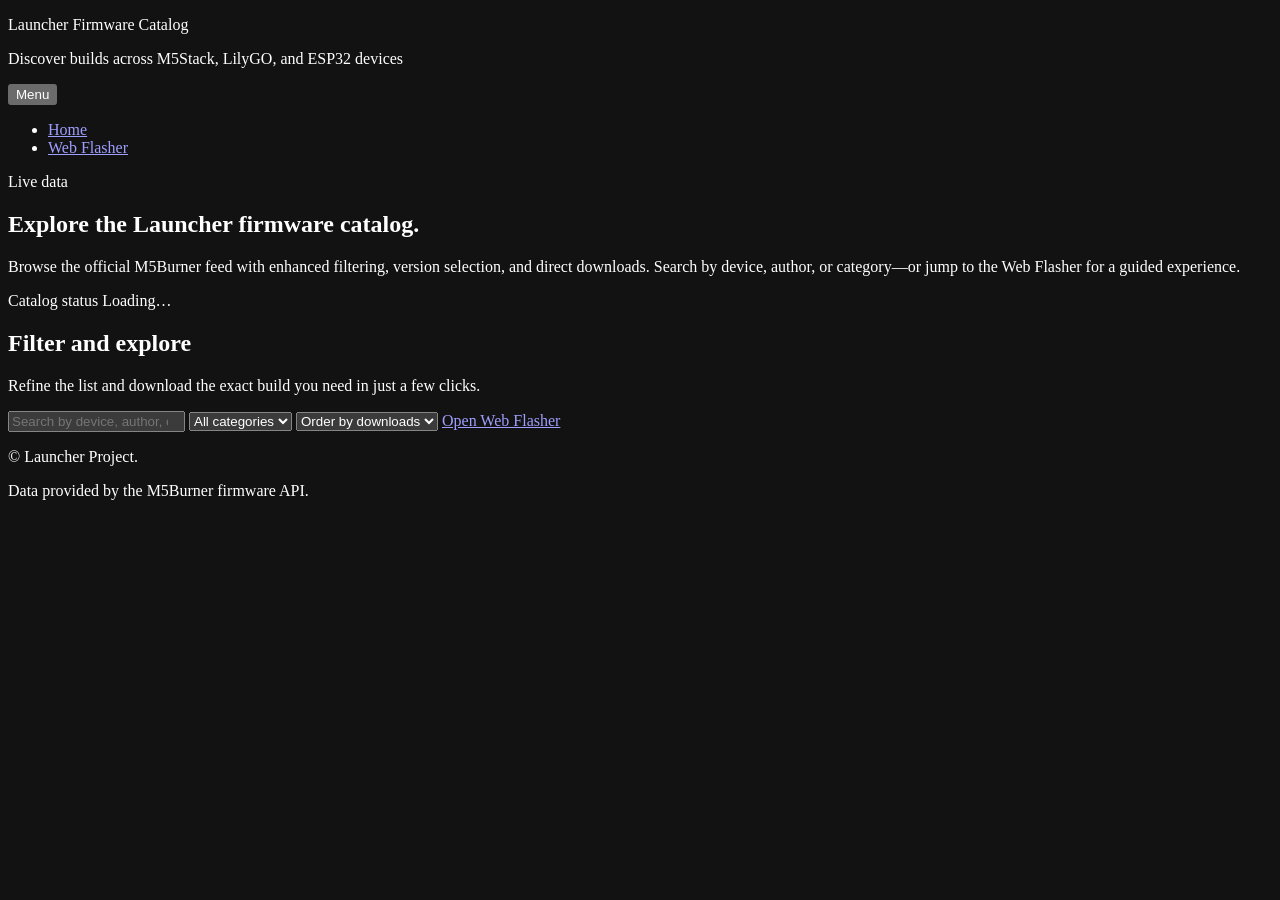
==== src/pages/catalog.html @ cca060f1 "improvements" ====
<!DOCTYPE html>
<html lang="en">
  <head>
    <meta charset="utf-8" />
    <meta name="viewport" content="width=device-width, initial-scale=1" />
    <meta name="description" content="Launcher firmware catalog with direct download links." />
    <meta name="color-scheme" content="dark" />
    <title>Launcher Firmware Catalog</title>
    <link rel="stylesheet" href="assets/css/main.css" />
  </head>
  <body class="page-catalog">
    <header>
      <div class="navbar">
        <div class="brand">
          <p class="brand__title">Launcher Firmware Catalog</p>
          <p class="brand__subtitle">Discover builds across M5Stack, LilyGO, and ESP32 devices</p>
        </div>
        <button
          class="navbar__toggle"
          type="button"
          aria-expanded="false"
          aria-controls="site-navigation"
          data-nav-toggle
        >
          Menu
        </button>
        <nav class="navbar__menu" id="site-navigation" data-nav tabindex="-1">
          <ul class="navbar__list">
            <li><a class="navbar__link" href="index.html">Home</a></li>
            <li><a class="navbar__link" href="webflasher.html">Web Flasher</a></li>
          </ul>
        </nav>
      </div>
    </header>
    <main>
      <section class="hero hero--compact" tabindex="-1">
        <span class="hero__badge">Live data</span>
        <h1 class="hero__title">Explore the Launcher firmware catalog.</h1>
        <p class="hero__description">
          Browse the official M5Burner feed with enhanced filtering, version selection, and direct downloads.
          Search by device, author, or category—or jump to the Web Flasher for a guided experience.
        </p>
        <div class="tile">
          <span class="tile__label">Catalog status</span>
          <span class="tile__value" data-catalog-count>Loading…</span>
        </div>
      </section>

      <section class="section section--compact" tabindex="-1">
        <h2 class="section__heading">Filter and explore</h2>
        <p class="section__lead">Refine the list and download the exact build you need in just a few clicks.</p>
        <div class="catalog">
          <div class="catalog__controls">
            <input
              class="catalog__search"
              type="search"
              placeholder="Search by device, author, or tag"
              aria-label="Search firmware"
              data-catalog-search
            />
            <select class="catalog__search" data-catalog-category aria-label="Filter by category">
              <option value="all">All categories</option>
            </select>
            <select class="catalog__search catalog__search--order" data-catalog-order aria-label="Order by">
              <option value="downloads">Order by downloads</option>
              <option value="name">Order by name</option>
            </select>
            <a class="button button--ghost" href="webflasher.html">Open Web Flasher</a>
          </div>
          <p class="card__description" data-catalog-status></p>
          <div class="catalog__list" data-catalog-list></div>
          <p class="catalog__empty" data-catalog-empty hidden>No firmware matches your filters yet.</p>
        </div>
      </section>
    </main>
    <footer>
      <div class="footer__inner">
        <p>&copy; <span data-year></span> Launcher Project.</p>
        <p>Data provided by the M5Burner firmware API.</p>
      </div>
    </footer>
    <script type="module" src="assets/js/main.js"></script>
    <script type="module" src="assets/js/catalog.js"></script>
  </body>
</html>
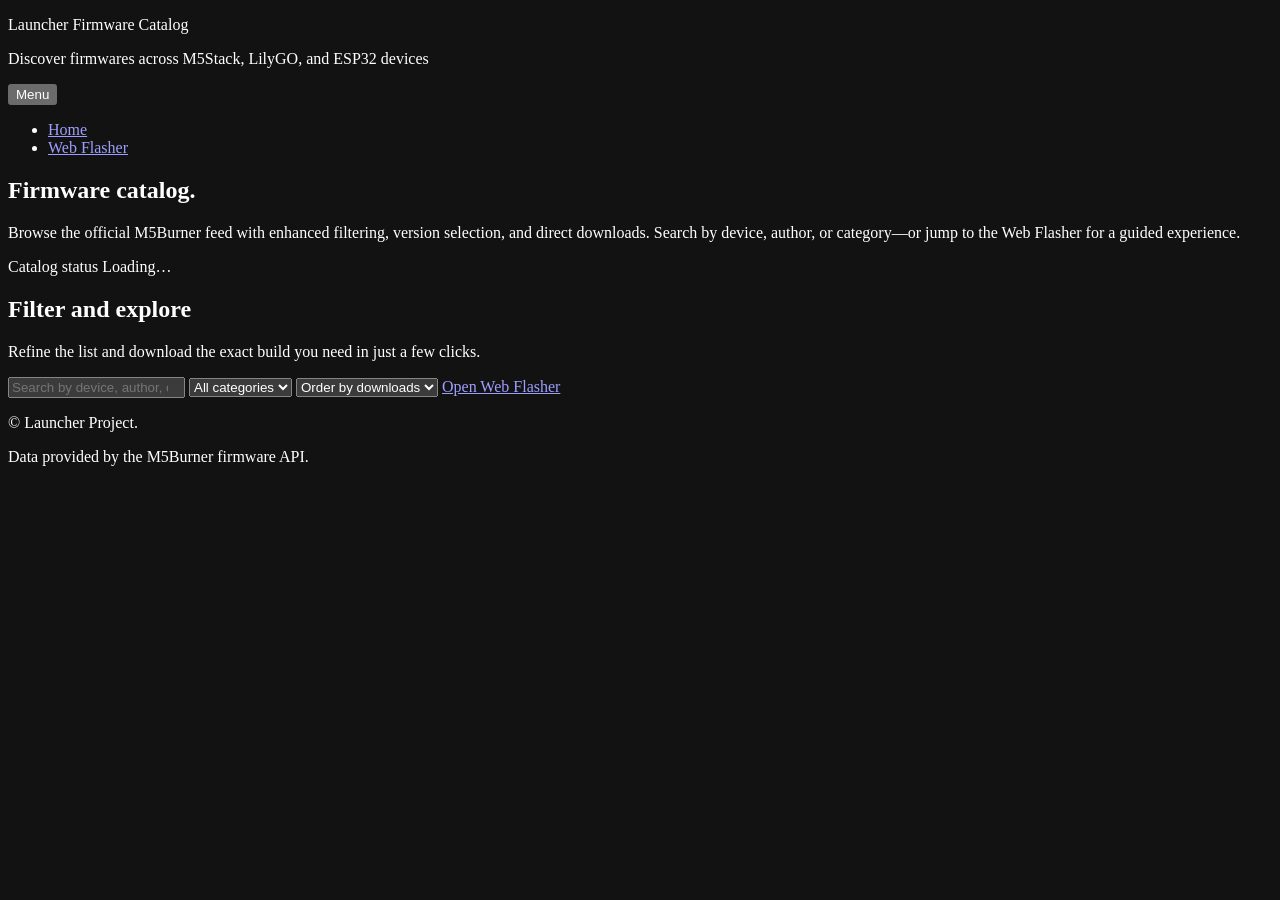
==== commit dd6eefd4: "flasher estilizado" ====
--- a/src/pages/catalog.html
+++ b/src/pages/catalog.html
@@ -13,7 +13,7 @@
       <div class="navbar">
         <div class="brand">
           <p class="brand__title">Launcher Firmware Catalog</p>
-          <p class="brand__subtitle">Discover builds across M5Stack, LilyGO, and ESP32 devices</p>
+          <p class="brand__subtitle">Discover firmwares across M5Stack, LilyGO, and ESP32 devices</p>
         </div>
         <button
           class="navbar__toggle"
@@ -34,8 +34,7 @@
     </header>
     <main>
       <section class="hero hero--compact" tabindex="-1">
-        <span class="hero__badge">Live data</span>
-        <h1 class="hero__title">Explore the Launcher firmware catalog.</h1>
+        <h1 class="hero__title">Firmware catalog.</h1>
         <p class="hero__description">
           Browse the official M5Burner feed with enhanced filtering, version selection, and direct downloads.
           Search by device, author, or category—or jump to the Web Flasher for a guided experience.
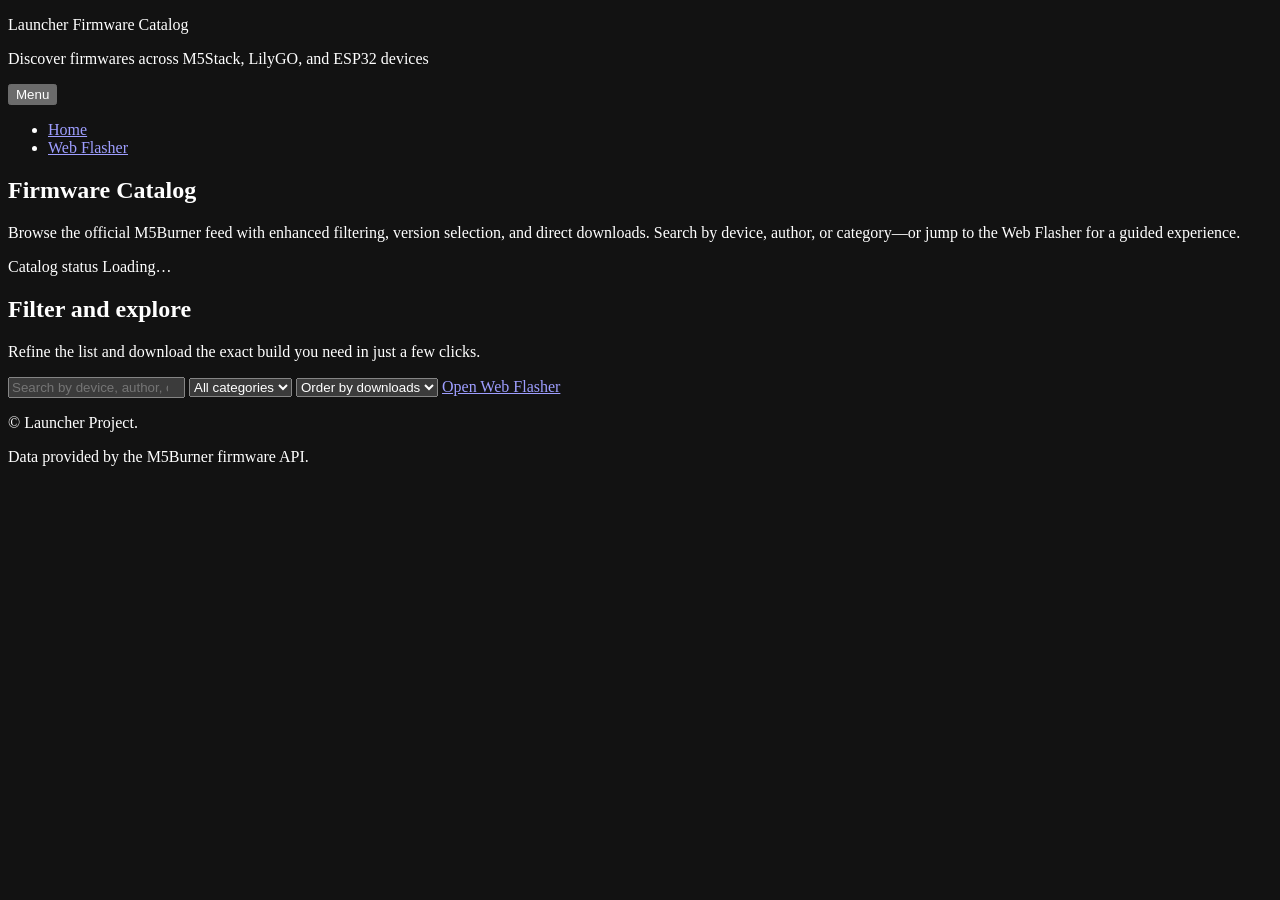
==== commit 9333ae04: "Merge pull request #234 from bmorcelli/codex/create-project-page-with-typescript Route manifests thr" ====
--- a/src/pages/catalog.html
+++ b/src/pages/catalog.html
@@ -34,7 +34,7 @@
     </header>
     <main>
       <section class="hero hero--compact" tabindex="-1">
-        <h1 class="hero__title">Firmware catalog.</h1>
+        <h1 class="hero__title">Firmware Catalog</h1>
         <p class="hero__description">
           Browse the official M5Burner feed with enhanced filtering, version selection, and direct downloads.
           Search by device, author, or category—or jump to the Web Flasher for a guided experience.
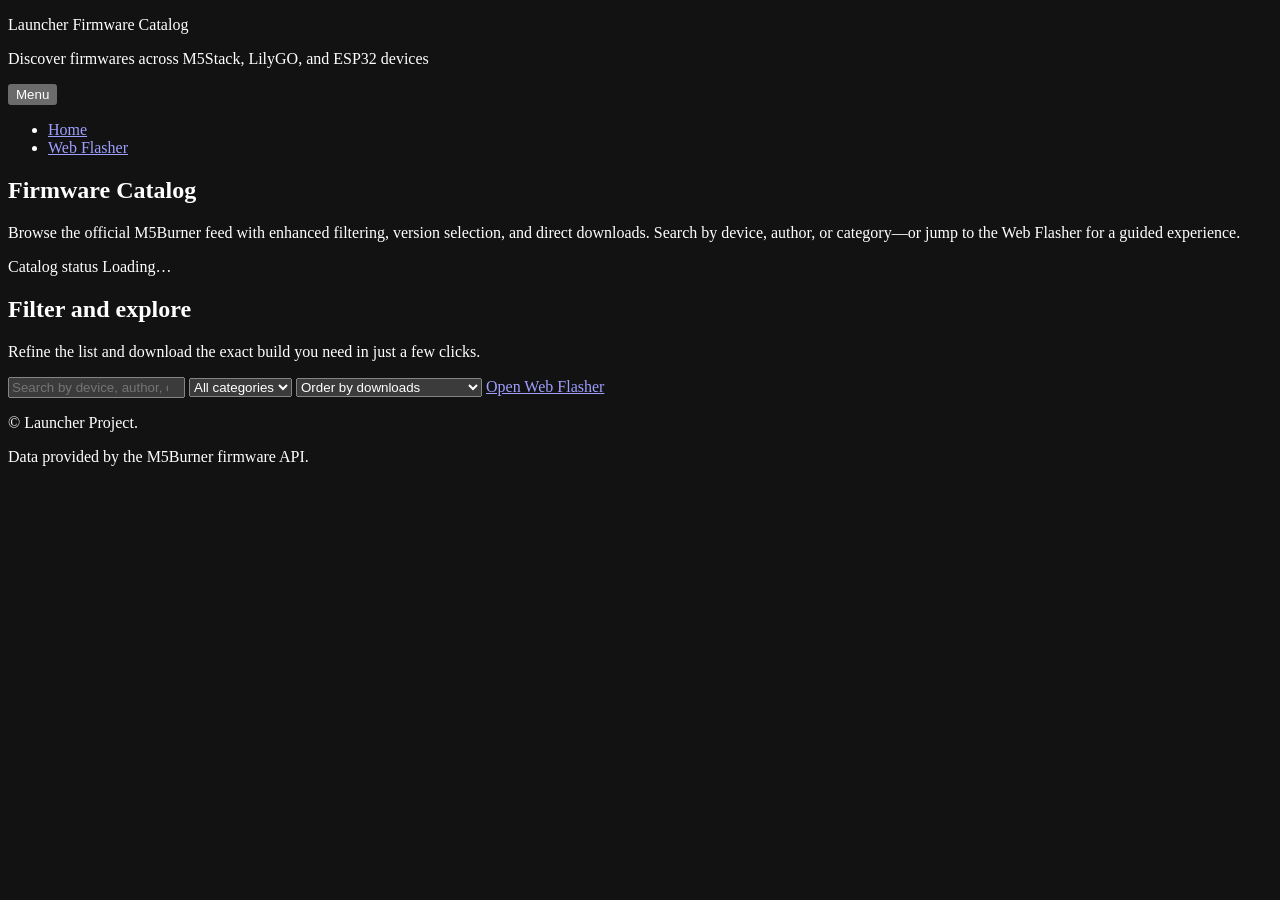
==== commit cc0337c5: "Add new filter and optimized catalog page https://github.com/bmorcelli/Launcher/issues/284" ====
--- a/src/pages/catalog.html
+++ b/src/pages/catalog.html
@@ -63,6 +63,7 @@
             <select class="catalog__search catalog__search--order" data-catalog-order aria-label="Order by">
               <option value="downloads">Order by downloads</option>
               <option value="name">Order by name</option>
+              <option value="published_at">Order by latest version date</option>
             </select>
             <a class="button button--ghost" href="webflasher.html">Open Web Flasher</a>
           </div>
